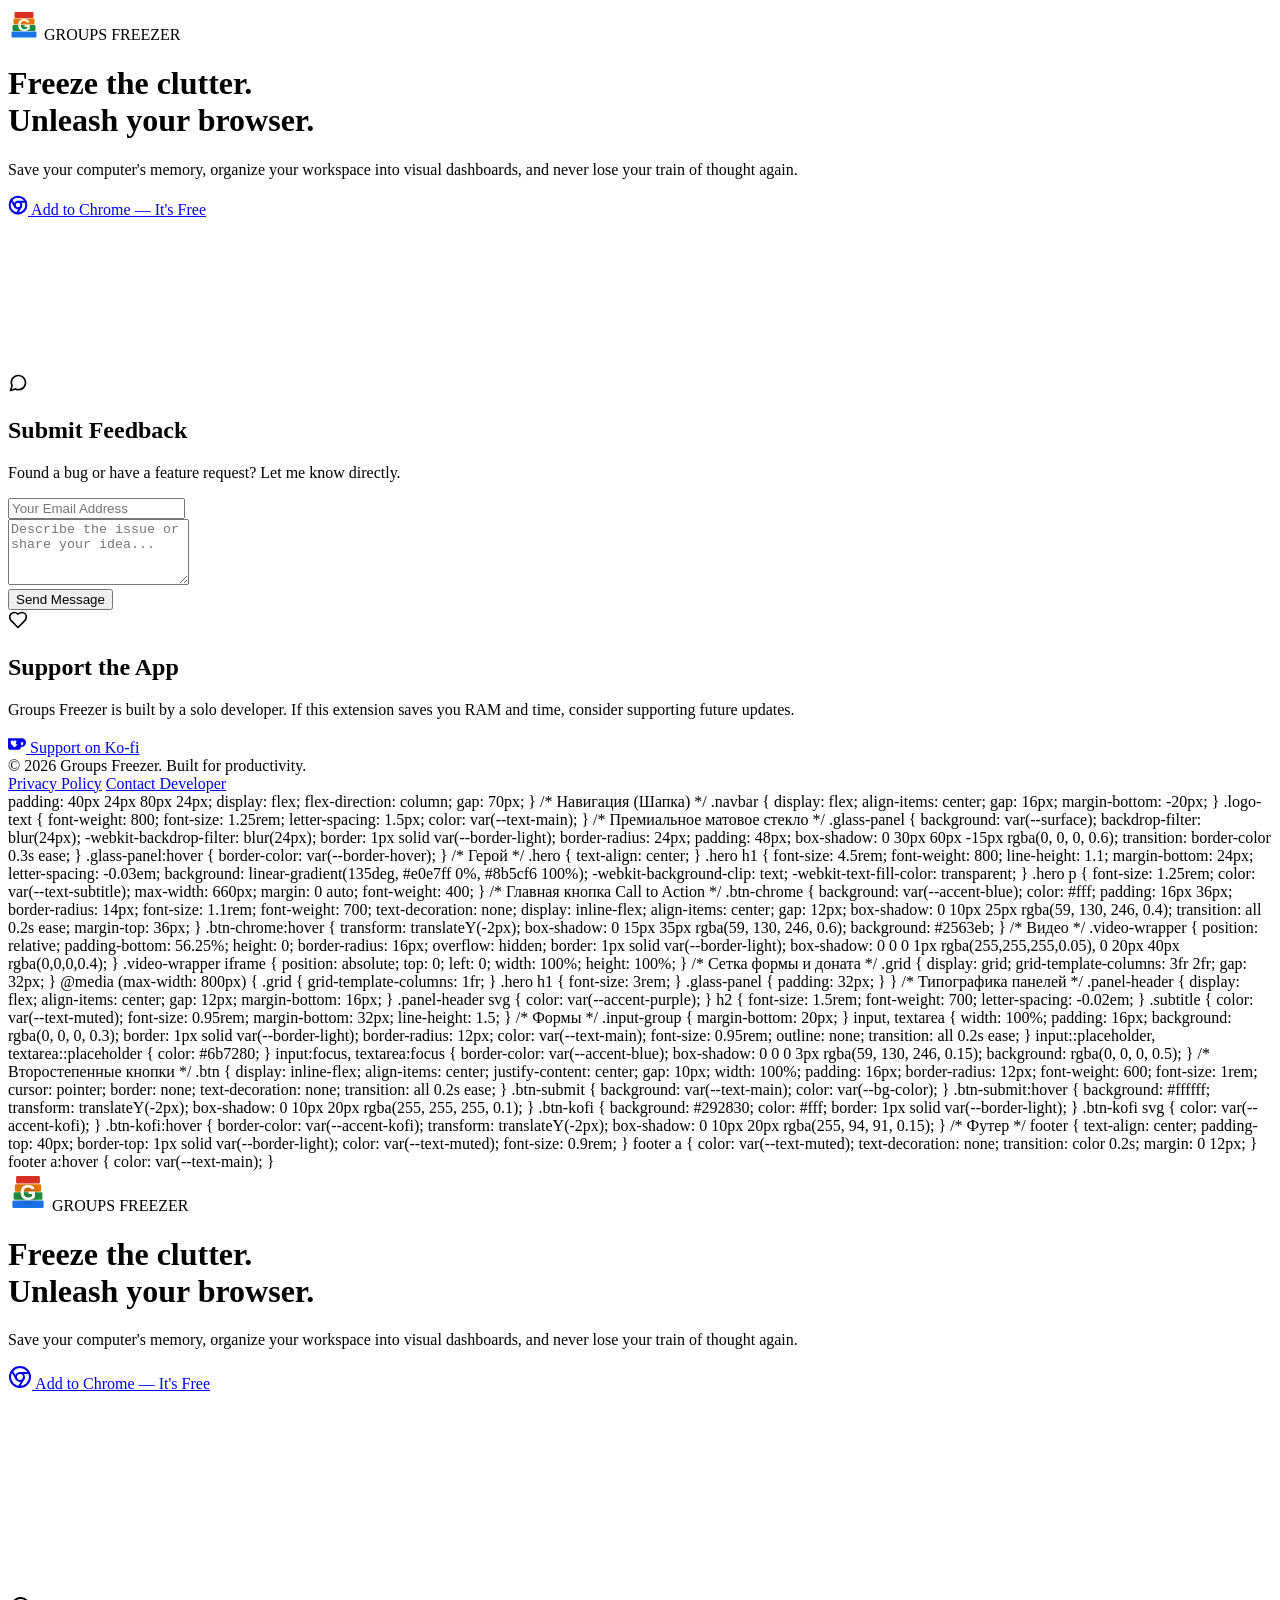
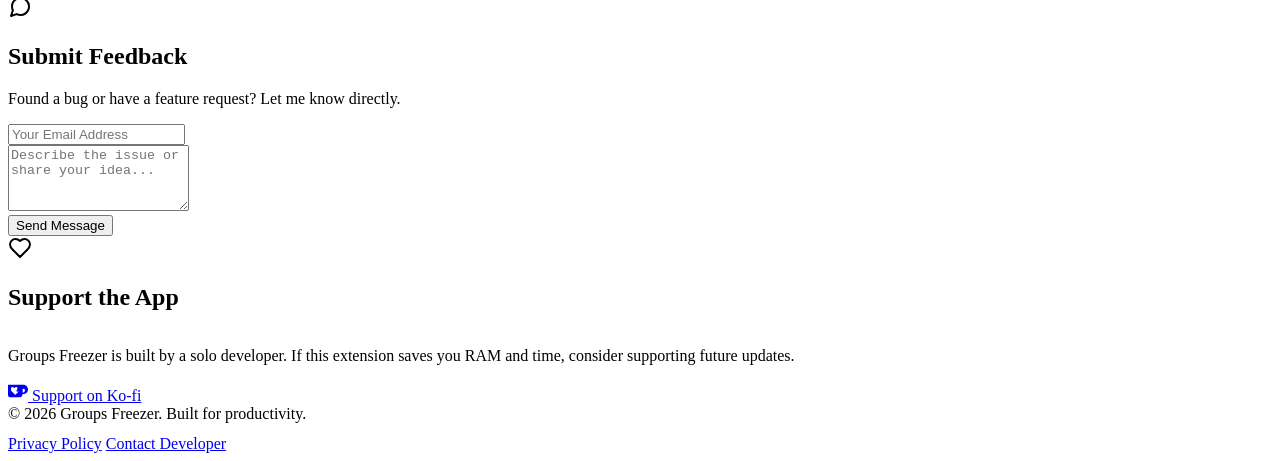
==== index.html @ 73bff601 "Update index.html" ====
<!DOCTYPE html>
<html lang="en">
<head>
    <meta charset="UTF-8">
    <meta name="viewport" content="width=device-width, initial-scale=1.0">
    <title>Groups Freezer | Smart Tab Management</title>
    <link href="https://fonts.googleapis.com/css2?family=Plus+Jakarta+Sans:wght@400;500;600;700;800&display=swap" rel="stylesheet">
    <link rel="stylesheet" href="style.css">
</head>
<body>

    <div class="container">
        
        <nav class="navbar">
            <svg xmlns="http://www.w3.org/2000/svg" viewBox="0 0 128 128" width="32" height="32">
              <rect x="26" y="16" width="76" height="24" rx="4" fill="#d93025"/>
              <rect x="22" y="42" width="84" height="24" rx="4" fill="#e37400"/>
              <rect x="18" y="68" width="92" height="24" rx="4" fill="#1e8e3e"/>
              <rect x="14" y="94" width="100" height="24" rx="4" fill="#1a73e8"/>
              <text x="64" y="70" font-family="-apple-system, BlinkMacSystemFont, 'Segoe UI', Roboto, Helvetica, Arial, sans-serif" font-size="68" font-weight="bold" fill="white" text-anchor="middle" dominant-baseline="central">G</text>
            </svg>
            <span class="logo-text">GROUPS FREEZER</span>
        </nav>

        <header class="hero">
            <h1>Freeze the clutter.<br>Unleash your browser.</h1>
            <p>Save your computer's memory, organize your workspace into visual dashboards, and never lose your train of thought again.</p>
            
            <a href="https://chrome.google.com/webstore/detail/YOUR_EXTENSION_ID" target="_blank" class="btn-primary">
                <svg width="20" height="20" viewBox="0 0 24 24" fill="none" stroke="currentColor" stroke-width="2.5" stroke-linecap="round" stroke-linejoin="round">
                    <circle cx="12" cy="12" r="10"></circle>
                    <circle cx="12" cy="12" r="4"></circle>
                    <line x1="21.17" y1="8" x2="12" y2="8"></line>
                    <line x1="3.95" y1="6.06" x2="8.54" y2="14"></line>
                    <line x1="10.88" y1="21.94" x2="15.46" y2="14"></line>
                </svg>
                Add to Chrome — It's Free
            </a>
        </header>

        <section class="video-section">
            <div class="browser-mockup">
                <div class="browser-header">
                    <span class="dot close"></span>
                    <span class="dot minimize"></span>
                    <span class="dot expand"></span>
                </div>
                <div class="video-wrapper">
                    <iframe 
                        src="https://www.youtube.com/embed/tEs4Uw_go3U?rel=0" 
                        title="Groups Freezer - Smart Tab Management" 
                        frameborder="0" 
                        allow="accelerometer; autoplay; clipboard-write; encrypted-media; gyroscope; picture-in-picture; web-share" 
                        referrerpolicy="strict-origin-when-cross-origin" 
                        allowfullscreen>
                    </iframe>
                </div>
            </div>
        </section>

        <section class="grid">
            
            <div class="glass-panel">
                <div class="panel-header">
                    <svg width="20" height="20" viewBox="0 0 24 24" fill="none" stroke="currentColor" stroke-width="2" stroke-linecap="round" stroke-linejoin="round"><path d="M21 11.5a8.38 8.38 0 0 1-.9 3.8 8.5 8.5 0 0 1-7.6 4.7 8.38 8.38 0 0 1-3.8-.9L3 21l1.9-5.7a8.38 8.38 0 0 1-.9-3.8 8.5 8.5 0 0 1 4.7-7.6 8.38 8.38 0 0 1 3.8-.9h.5a8.48 8.48 0 0 1 8 8v.5z"></path></svg>
                    <h2>Submit Feedback</h2>
                </div>
                <p class="subtitle">Found a bug or have a feature request? Let me know directly.</p>
                
                <form action="https://formspree.io/f/xdawebbd" method="POST">
                    <div class="input-group">
                        <input type="email" name="email" placeholder="Your Email Address" required>
                    </div>
                    <div class="input-group">
                        <textarea name="message" rows="4" placeholder="Describe the issue or share your idea..." required></textarea>
                    </div>
                    <button type="submit" class="btn-ghost">Send Message</button>
                </form>
            </div>

            <div class="glass-panel support-panel">
                <div class="panel-header">
                    <svg width="20" height="20" viewBox="0 0 24 24" fill="none" stroke="currentColor" stroke-width="2" stroke-linecap="round" stroke-linejoin="round"><path d="M19 14c1.49-1.46 3-3.21 3-5.5A5.5 5.5 0 0 0 16.5 3c-1.76 0-3 .5-4.5 2-1.5-1.5-2.74-2-4.5-2A5.5 5.5 0 0 0 2 8.5c0 2.3 1.5 4.05 3 5.5l7 7Z"></path></svg>
                    <h2>Support the App</h2>
                </div>
                <p class="subtitle">Groups Freezer is built by a solo developer. If this extension saves you RAM and time, consider supporting future updates.</p>
                
                <a href="https://ko-fi.com/K3K21VOTE9" target="_blank" class="btn-kofi">
                    <svg width="18" height="18" viewBox="0 0 24 24" fill="currentColor"><path d="M23.881 8.948c-.773-4.085-4.859-4.593-4.859-4.593H.723c-.604 0-.679.798-.679.798s-.082 7.324-.022 11.822c.164 2.424 2.586 2.672 2.586 2.672s8.267-.023 11.966-.049c2.438-.426 2.683-2.566 2.658-3.734 4.352.24 7.422-2.831 6.649-6.916zm-11.062 3.511c-1.246 1.453-4.011 3.976-4.011 3.976s-.121.119-.31.023c-.076-.057-.108-.09-.108-.09-.443-.441-3.368-3.049-4.051-3.954-1.094-1.465-1.083-3.975.061-4.878.536-.425 1.097-.205 1.828-.052.365.076.762.391 1.005.814.16.28.495.278.657-.003.245-.426.646-.741 1.012-.815.728-.15 1.287-.373 1.823.051 1.152.91.109 3.514-.906 4.928zm7.29 -.196c-.663 1.574-2.529 1.623-2.529 1.623l-.025-4.631c.621 0 2.417-.201 2.87 1.135z"/></svg>
                    Support on Ko-fi
                </a>
            </div>

        </section>

        <footer>
            <div class="copyright">© 2026 Groups Freezer. Built for productivity.</div>
            <div class="footer-links">
                <a href="privacy.html">Privacy Policy</a>
                <a href="mailto:rollercoasterxxl@gmail.com">Contact Developer</a>
            </div>
        </footer>

    </div>
</body>
</html>            padding: 40px 24px 80px 24px;
            display: flex;
            flex-direction: column;
            gap: 70px;
        }

        /* Навигация (Шапка) */
        .navbar {
            display: flex;
            align-items: center;
            gap: 16px;
            margin-bottom: -20px;
        }
        .logo-text {
            font-weight: 800;
            font-size: 1.25rem;
            letter-spacing: 1.5px;
            color: var(--text-main);
        }

        /* Премиальное матовое стекло */
        .glass-panel {
            background: var(--surface);
            backdrop-filter: blur(24px);
            -webkit-backdrop-filter: blur(24px);
            border: 1px solid var(--border-light);
            border-radius: 24px;
            padding: 48px;
            box-shadow: 0 30px 60px -15px rgba(0, 0, 0, 0.6);
            transition: border-color 0.3s ease;
        }
        .glass-panel:hover { border-color: var(--border-hover); }

        /* Герой */
        .hero { text-align: center; }
        .hero h1 {
            font-size: 4.5rem;
            font-weight: 800;
            line-height: 1.1;
            margin-bottom: 24px;
            letter-spacing: -0.03em;
            background: linear-gradient(135deg, #e0e7ff 0%, #8b5cf6 100%);
            -webkit-background-clip: text;
            -webkit-text-fill-color: transparent;
        }
        .hero p {
            font-size: 1.25rem;
            color: var(--text-subtitle);
            max-width: 660px;
            margin: 0 auto;
            font-weight: 400;
        }

        /* Главная кнопка Call to Action */
        .btn-chrome {
            background: var(--accent-blue);
            color: #fff;
            padding: 16px 36px;
            border-radius: 14px;
            font-size: 1.1rem;
            font-weight: 700;
            text-decoration: none;
            display: inline-flex;
            align-items: center;
            gap: 12px;
            box-shadow: 0 10px 25px rgba(59, 130, 246, 0.4);
            transition: all 0.2s ease;
            margin-top: 36px;
        }
        .btn-chrome:hover {
            transform: translateY(-2px);
            box-shadow: 0 15px 35px rgba(59, 130, 246, 0.6);
            background: #2563eb;
        }

        /* Видео */
        .video-wrapper {
            position: relative;
            padding-bottom: 56.25%;
            height: 0;
            border-radius: 16px;
            overflow: hidden;
            border: 1px solid var(--border-light);
            box-shadow: 0 0 0 1px rgba(255,255,255,0.05), 0 20px 40px rgba(0,0,0,0.4);
        }
        .video-wrapper iframe {
            position: absolute; top: 0; left: 0; width: 100%; height: 100%;
        }

        /* Сетка формы и доната */
        .grid {
            display: grid;
            grid-template-columns: 3fr 2fr;
            gap: 32px;
        }
        @media (max-width: 800px) {
            .grid { grid-template-columns: 1fr; }
            .hero h1 { font-size: 3rem; }
            .glass-panel { padding: 32px; }
        }

        /* Типографика панелей */
        .panel-header {
            display: flex; align-items: center; gap: 12px; margin-bottom: 16px;
        }
        .panel-header svg { color: var(--accent-purple); }
        h2 { font-size: 1.5rem; font-weight: 700; letter-spacing: -0.02em; }
        .subtitle { color: var(--text-muted); font-size: 0.95rem; margin-bottom: 32px; line-height: 1.5; }

        /* Формы */
        .input-group { margin-bottom: 20px; }
        input, textarea {
            width: 100%;
            padding: 16px;
            background: rgba(0, 0, 0, 0.3);
            border: 1px solid var(--border-light);
            border-radius: 12px;
            color: var(--text-main);
            font-size: 0.95rem;
            outline: none;
            transition: all 0.2s ease;
        }
        input::placeholder, textarea::placeholder { color: #6b7280; }
        input:focus, textarea:focus {
            border-color: var(--accent-blue);
            box-shadow: 0 0 0 3px rgba(59, 130, 246, 0.15);
            background: rgba(0, 0, 0, 0.5);
        }

        /* Второстепенные кнопки */
        .btn {
            display: inline-flex; align-items: center; justify-content: center; gap: 10px;
            width: 100%; padding: 16px;
            border-radius: 12px; font-weight: 600; font-size: 1rem;
            cursor: pointer; border: none; text-decoration: none;
            transition: all 0.2s ease;
        }
        .btn-submit {
            background: var(--text-main);
            color: var(--bg-color);
        }
        .btn-submit:hover {
            background: #ffffff;
            transform: translateY(-2px);
            box-shadow: 0 10px 20px rgba(255, 255, 255, 0.1);
        }
        
        .btn-kofi {
            background: #292830;
            color: #fff;
            border: 1px solid var(--border-light);
        }
        .btn-kofi svg { color: var(--accent-kofi); }
        .btn-kofi:hover {
            border-color: var(--accent-kofi);
            transform: translateY(-2px);
            box-shadow: 0 10px 20px rgba(255, 94, 91, 0.15);
        }

        /* Футер */
        footer {
            text-align: center; padding-top: 40px; border-top: 1px solid var(--border-light);
            color: var(--text-muted); font-size: 0.9rem;
        }
        footer a {
            color: var(--text-muted); text-decoration: none; transition: color 0.2s; margin: 0 12px;
        }
        footer a:hover { color: var(--text-main); }
    </style>
</head>
<body>

    <div class="container">
        
        <nav class="navbar">
            <svg xmlns="http://www.w3.org/2000/svg" viewBox="0 0 128 128" width="40" height="40">
              <rect x="26" y="16" width="76" height="24" rx="4" fill="#d93025"/>
              <rect x="22" y="42" width="84" height="24" rx="4" fill="#e37400"/>
              <rect x="18" y="68" width="92" height="24" rx="4" fill="#1e8e3e"/>
              <rect x="14" y="94" width="100" height="24" rx="4" fill="#1a73e8"/>
              <text x="64" y="70" font-family="-apple-system, BlinkMacSystemFont, 'Segoe UI', Roboto, Helvetica, Arial, sans-serif" font-size="68" font-weight="bold" fill="white" text-anchor="middle" dominant-baseline="central" style="text-shadow: 0px 2px 5px rgba(0,0,0,0.3);">G</text>
            </svg>
            <span class="logo-text">GROUPS FREEZER</span>
        </nav>

        <header class="hero">
            <h1>Freeze the clutter.<br>Unleash your browser.</h1>
            <p>Save your computer's memory, organize your workspace into visual dashboards, and never lose your train of thought again.</p>
            
            <a href="https://chrome.google.com/webstore/detail/YOUR_EXTENSION_ID" target="_blank" class="btn-chrome">
                <svg width="24" height="24" viewBox="0 0 24 24" fill="none" stroke="currentColor" stroke-width="2" stroke-linecap="round" stroke-linejoin="round">
                    <circle cx="12" cy="12" r="10"></circle>
                    <circle cx="12" cy="12" r="4"></circle>
                    <line x1="21.17" y1="8" x2="12" y2="8"></line>
                    <line x1="3.95" y1="6.06" x2="8.54" y2="14"></line>
                    <line x1="10.88" y1="21.94" x2="15.46" y2="14"></line>
                </svg>
                Add to Chrome — It's Free
            </a>
        </header>

        <section class="glass-panel" style="padding: 24px;">
            <div class="video-wrapper">
                <iframe 
                    src="https://www.youtube.com/embed/tEs4Uw_go3U?si=T3ggT4z0IDgwweAB" 
                    title="Groups Freezer - Smart Tab Management" 
                    frameborder="0" 
                    allow="accelerometer; autoplay; clipboard-write; encrypted-media; gyroscope; picture-in-picture; web-share" 
                    referrerpolicy="strict-origin-when-cross-origin" 
                    allowfullscreen>
                </iframe>
            </div>
        </section>

        <section class="grid">
            
            <div class="glass-panel">
                <div class="panel-header">
                    <svg width="24" height="24" viewBox="0 0 24 24" fill="none" stroke="currentColor" stroke-width="2" stroke-linecap="round" stroke-linejoin="round"><path d="M21 11.5a8.38 8.38 0 0 1-.9 3.8 8.5 8.5 0 0 1-7.6 4.7 8.38 8.38 0 0 1-3.8-.9L3 21l1.9-5.7a8.38 8.38 0 0 1-.9-3.8 8.5 8.5 0 0 1 4.7-7.6 8.38 8.38 0 0 1 3.8-.9h.5a8.48 8.48 0 0 1 8 8v.5z"></path></svg>
                    <h2>Submit Feedback</h2>
                </div>
                <p class="subtitle">Found a bug or have a feature request? Let me know directly.</p>
                
                <form action="https://formspree.io/f/xdawebbd" method="POST">
                    <div class="input-group">
                        <input type="email" name="email" placeholder="Your Email Address" required>
                    </div>
                    <div class="input-group">
                        <textarea name="message" rows="4" placeholder="Describe the issue or share your idea..." required></textarea>
                    </div>
                    <button type="submit" class="btn btn-submit">Send Message</button>
                </form>
            </div>

            <div class="glass-panel" style="display: flex; flex-direction: column;">
                <div class="panel-header">
                    <svg width="24" height="24" viewBox="0 0 24 24" fill="none" stroke="currentColor" stroke-width="2" stroke-linecap="round" stroke-linejoin="round"><path d="M19 14c1.49-1.46 3-3.21 3-5.5A5.5 5.5 0 0 0 16.5 3c-1.76 0-3 .5-4.5 2-1.5-1.5-2.74-2-4.5-2A5.5 5.5 0 0 0 2 8.5c0 2.3 1.5 4.05 3 5.5l7 7Z"></path></svg>
                    <h2>Support the App</h2>
                </div>
                <p class="subtitle" style="flex-grow: 1;">Groups Freezer is built by a solo developer. If this extension saves you RAM and time, consider supporting future updates.</p>
                
                <a href="https://ko-fi.com/K3K21VOTE9" target="_blank" class="btn btn-kofi">
                    <svg width="20" height="20" viewBox="0 0 24 24" fill="currentColor"><path d="M23.881 8.948c-.773-4.085-4.859-4.593-4.859-4.593H.723c-.604 0-.679.798-.679.798s-.082 7.324-.022 11.822c.164 2.424 2.586 2.672 2.586 2.672s8.267-.023 11.966-.049c2.438-.426 2.683-2.566 2.658-3.734 4.352.24 7.422-2.831 6.649-6.916zm-11.062 3.511c-1.246 1.453-4.011 3.976-4.011 3.976s-.121.119-.31.023c-.076-.057-.108-.09-.108-.09-.443-.441-3.368-3.049-4.051-3.954-1.094-1.465-1.083-3.975.061-4.878.536-.425 1.097-.205 1.828-.052.365.076.762.391 1.005.814.16.28.495.278.657-.003.245-.426.646-.741 1.012-.815.728-.15 1.287-.373 1.823.051 1.152.91.109 3.514-.906 4.928zm7.29 -.196c-.663 1.574-2.529 1.623-2.529 1.623l-.025-4.631c.621 0 2.417-.201 2.87 1.135z"/></svg>
                    Support on Ko-fi
                </a>
            </div>

        </section>

        <footer>
            <div style="margin-bottom: 12px;">© 2026 Groups Freezer. Built for productivity.</div>
            <div>
                <a href="privacy.html">Privacy Policy</a>
                <a href="mailto:rollercoasterxxl@gmail.com">Contact Developer</a>
            </div>
        </footer>

    </div>
</body>
</html>
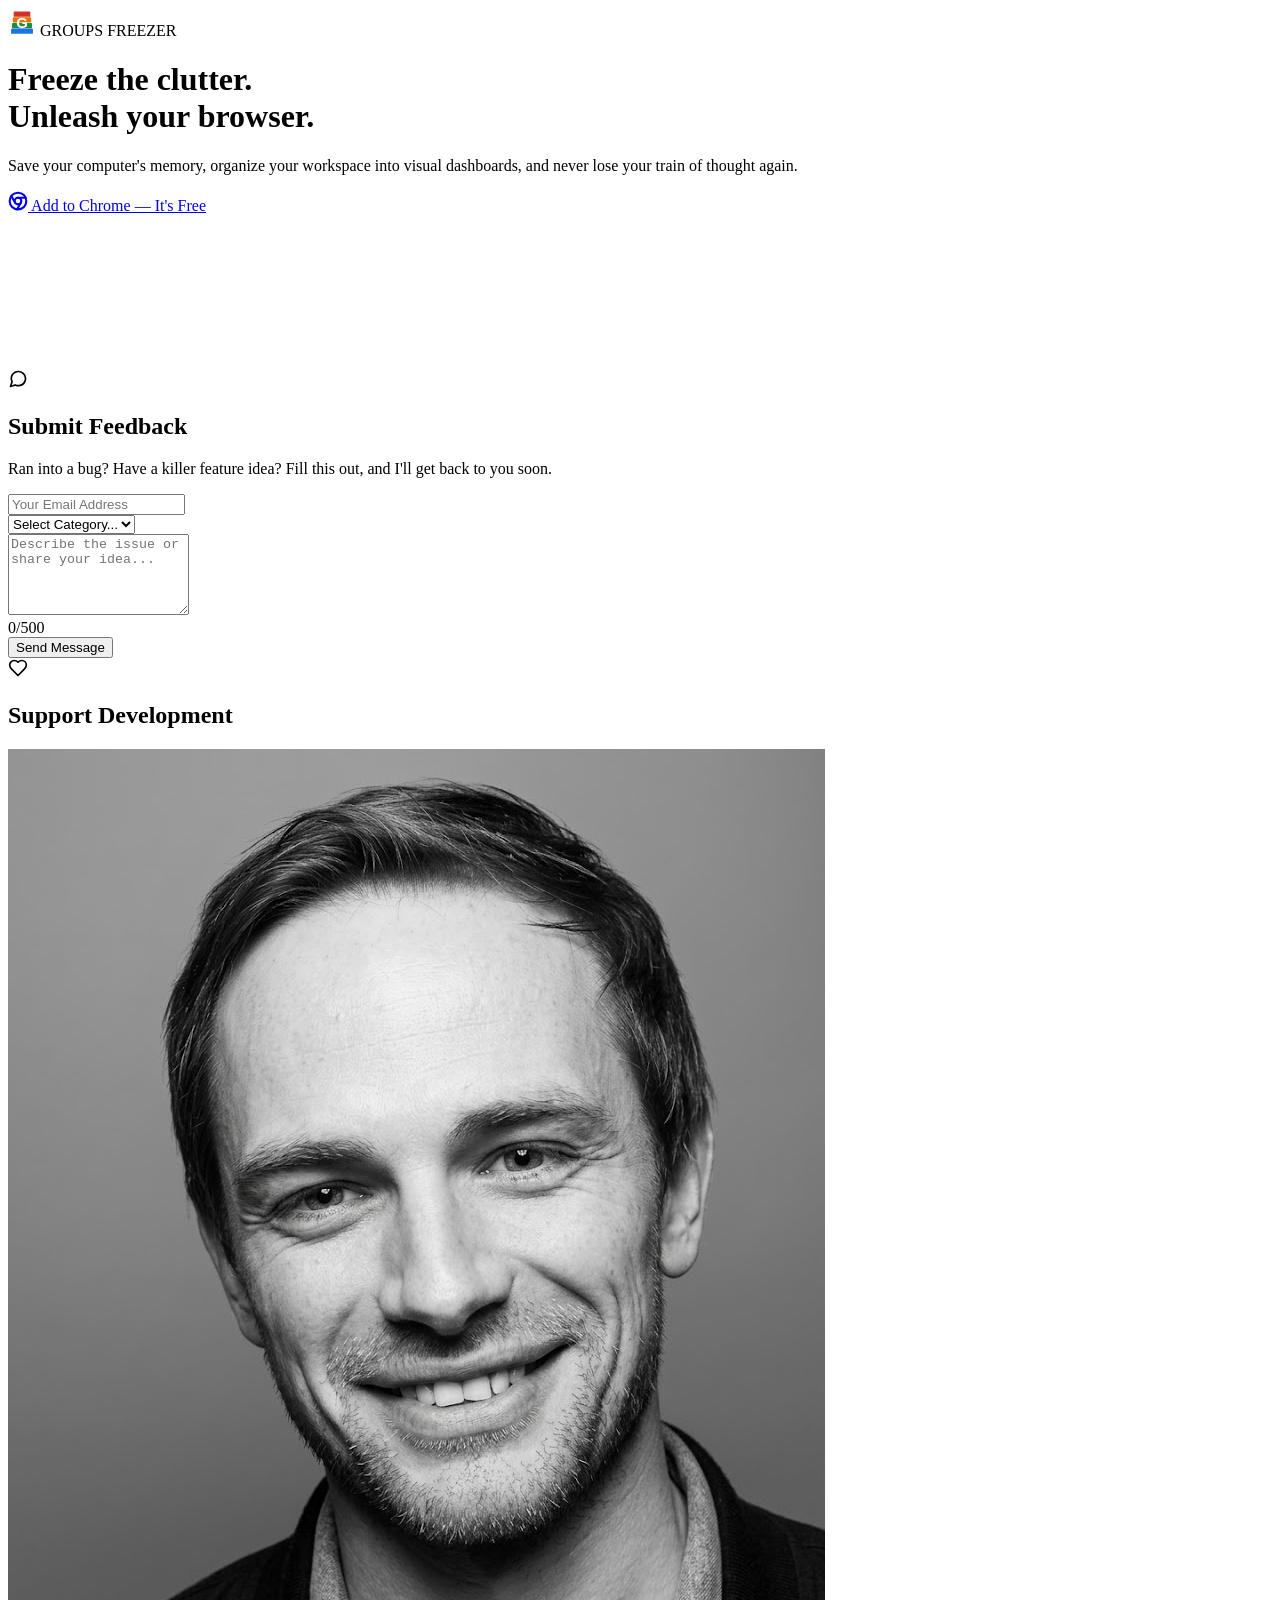
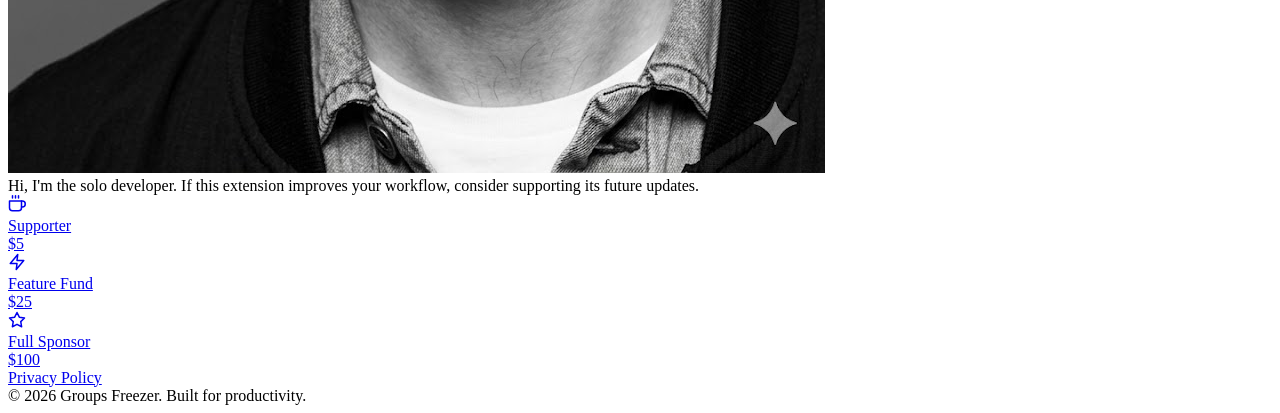
==== commit 5f92ed18: "Update index.html" ====
--- a/index.html
+++ b/index.html
@@ -12,7 +12,7 @@
     <div class="container">
         
         <nav class="navbar">
-            <svg xmlns="http://www.w3.org/2000/svg" viewBox="0 0 128 128" width="32" height="32">
+            <svg xmlns="http://www.w3.org/2000/svg" viewBox="0 0 128 128" width="28" height="28">
               <rect x="26" y="16" width="76" height="24" rx="4" fill="#d93025"/>
               <rect x="22" y="42" width="84" height="24" rx="4" fill="#e37400"/>
               <rect x="18" y="68" width="92" height="24" rx="4" fill="#1e8e3e"/>
@@ -65,301 +65,93 @@
                     <svg width="20" height="20" viewBox="0 0 24 24" fill="none" stroke="currentColor" stroke-width="2" stroke-linecap="round" stroke-linejoin="round"><path d="M21 11.5a8.38 8.38 0 0 1-.9 3.8 8.5 8.5 0 0 1-7.6 4.7 8.38 8.38 0 0 1-3.8-.9L3 21l1.9-5.7a8.38 8.38 0 0 1-.9-3.8 8.5 8.5 0 0 1 4.7-7.6 8.38 8.38 0 0 1 3.8-.9h.5a8.48 8.48 0 0 1 8 8v.5z"></path></svg>
                     <h2>Submit Feedback</h2>
                 </div>
-                <p class="subtitle">Found a bug or have a feature request? Let me know directly.</p>
+                <p class="subtitle">Ran into a bug? Have a killer feature idea? Fill this out, and I'll get back to you soon.</p>
                 
                 <form action="https://formspree.io/f/xdawebbd" method="POST">
                     <div class="input-group">
                         <input type="email" name="email" placeholder="Your Email Address" required>
                     </div>
                     <div class="input-group">
-                        <textarea name="message" rows="4" placeholder="Describe the issue or share your idea..." required></textarea>
+                        <select name="category" required>
+                            <option value="" disabled selected>Select Category...</option>
+                            <option value="bug">Report a Bug</option>
+                            <option value="feature">Feature Request</option>
+                            <option value="other">General Inquiry</option>
+                        </select>
                     </div>
-                    <button type="submit" class="btn-ghost">Send Message</button>
+                    <div class="input-group">
+                        <textarea id="feedback-msg" name="message" rows="5" maxlength="500" placeholder="Describe the issue or share your idea..." required></textarea>
+                        <div class="char-counter" id="char-count">0/500</div>
+                    </div>
+                    <button type="submit" class="btn-secondary">Send Message</button>
                 </form>
             </div>
 
             <div class="glass-panel support-panel">
                 <div class="panel-header">
                     <svg width="20" height="20" viewBox="0 0 24 24" fill="none" stroke="currentColor" stroke-width="2" stroke-linecap="round" stroke-linejoin="round"><path d="M19 14c1.49-1.46 3-3.21 3-5.5A5.5 5.5 0 0 0 16.5 3c-1.76 0-3 .5-4.5 2-1.5-1.5-2.74-2-4.5-2A5.5 5.5 0 0 0 2 8.5c0 2.3 1.5 4.05 3 5.5l7 7Z"></path></svg>
-                    <h2>Support the App</h2>
+                    <h2>Support Development</h2>
                 </div>
-                <p class="subtitle">Groups Freezer is built by a solo developer. If this extension saves you RAM and time, consider supporting future updates.</p>
                 
-                <a href="https://ko-fi.com/K3K21VOTE9" target="_blank" class="btn-kofi">
-                    <svg width="18" height="18" viewBox="0 0 24 24" fill="currentColor"><path d="M23.881 8.948c-.773-4.085-4.859-4.593-4.859-4.593H.723c-.604 0-.679.798-.679.798s-.082 7.324-.022 11.822c.164 2.424 2.586 2.672 2.586 2.672s8.267-.023 11.966-.049c2.438-.426 2.683-2.566 2.658-3.734 4.352.24 7.422-2.831 6.649-6.916zm-11.062 3.511c-1.246 1.453-4.011 3.976-4.011 3.976s-.121.119-.31.023c-.076-.057-.108-.09-.108-.09-.443-.441-3.368-3.049-4.051-3.954-1.094-1.465-1.083-3.975.061-4.878.536-.425 1.097-.205 1.828-.052.365.076.762.391 1.005.814.16.28.495.278.657-.003.245-.426.646-.741 1.012-.815.728-.15 1.287-.373 1.823.051 1.152.91.109 3.514-.906 4.928zm7.29 -.196c-.663 1.574-2.529 1.623-2.529 1.623l-.025-4.631c.621 0 2.417-.201 2.87 1.135z"/></svg>
-                    Support on Ko-fi
-                </a>
+                <div class="dev-profile">
+                    <img src="n_bv.jpg" alt="Solo Developer" class="dev-avatar">
+                    <div class="dev-info">
+                        <span class="dev-greeting">Hi, I'm the solo developer.</span>
+                        <span class="dev-context">If this extension improves your workflow, consider supporting its future updates.</span>
+                    </div>
+                </div>
+                
+                <div class="support-tiers">
+                    <a href="https://ko-fi.com/K3K21VOTE9" target="_blank" class="tier-card">
+                        <div class="tier-left">
+                            <div class="tier-icon-wrap">
+                                <svg width="18" height="18" viewBox="0 0 24 24" fill="none" stroke="currentColor" stroke-width="2" stroke-linecap="round" stroke-linejoin="round"><path d="M18 8h1a4 4 0 0 1 0 8h-1"></path><path d="M2 8h16v9a4 4 0 0 1-4 4H6a4 4 0 0 1-4-4V8z"></path><line x1="6" y1="1" x2="6" y2="4"></line><line x1="10" y1="1" x2="10" y2="4"></line><line x1="14" y1="1" x2="14" y2="4"></line></svg>
+                            </div>
+                            <span class="tier-name">Supporter</span>
+                        </div>
+                        <span class="tier-price">$5</span>
+                    </a>
+                    
+                    <a href="https://ko-fi.com/K3K21VOTE9" target="_blank" class="tier-card">
+                        <div class="tier-left">
+                            <div class="tier-icon-wrap">
+                                <svg width="18" height="18" viewBox="0 0 24 24" fill="none" stroke="currentColor" stroke-width="2" stroke-linecap="round" stroke-linejoin="round"><polygon points="13 2 3 14 12 14 11 22 21 10 12 10 13 2"></polygon></svg>
+                            </div>
+                            <span class="tier-name">Feature Fund</span>
+                        </div>
+                        <span class="tier-price">$25</span>
+                    </a>
+                    
+                    <a href="https://ko-fi.com/K3K21VOTE9" target="_blank" class="tier-card tier-card-highlight">
+                        <div class="tier-left">
+                            <div class="tier-icon-wrap">
+                                <svg width="18" height="18" viewBox="0 0 24 24" fill="none" stroke="currentColor" stroke-width="2" stroke-linecap="round" stroke-linejoin="round"><path d="M12 2l3.09 6.26L22 9.27l-5 4.87 1.18 6.88L12 17.77l-6.18 3.25L7 14.14 2 9.27l6.91-1.01L12 2z"></path></svg>
+                            </div>
+                            <span class="tier-name">Full Sponsor</span>
+                        </div>
+                        <span class="tier-price">$100</span>
+                    </a>
+                </div>
             </div>
 
         </section>
 
         <footer>
-            <div class="copyright">© 2026 Groups Freezer. Built for productivity.</div>
             <div class="footer-links">
                 <a href="privacy.html">Privacy Policy</a>
-                <a href="mailto:rollercoasterxxl@gmail.com">Contact Developer</a>
             </div>
+            <div class="copyright">© 2026 Groups Freezer. Built for productivity.</div>
         </footer>
 
     </div>
-</body>
-</html>            padding: 40px 24px 80px 24px;
-            display: flex;
-            flex-direction: column;
-            gap: 70px;
-        }
 
-        /* Навигация (Шапка) */
-        .navbar {
-            display: flex;
-            align-items: center;
-            gap: 16px;
-            margin-bottom: -20px;
-        }
-        .logo-text {
-            font-weight: 800;
-            font-size: 1.25rem;
-            letter-spacing: 1.5px;
-            color: var(--text-main);
-        }
-
-        /* Премиальное матовое стекло */
-        .glass-panel {
-            background: var(--surface);
-            backdrop-filter: blur(24px);
-            -webkit-backdrop-filter: blur(24px);
-            border: 1px solid var(--border-light);
-            border-radius: 24px;
-            padding: 48px;
-            box-shadow: 0 30px 60px -15px rgba(0, 0, 0, 0.6);
-            transition: border-color 0.3s ease;
-        }
-        .glass-panel:hover { border-color: var(--border-hover); }
-
-        /* Герой */
-        .hero { text-align: center; }
-        .hero h1 {
-            font-size: 4.5rem;
-            font-weight: 800;
-            line-height: 1.1;
-            margin-bottom: 24px;
-            letter-spacing: -0.03em;
-            background: linear-gradient(135deg, #e0e7ff 0%, #8b5cf6 100%);
-            -webkit-background-clip: text;
-            -webkit-text-fill-color: transparent;
-        }
-        .hero p {
-            font-size: 1.25rem;
-            color: var(--text-subtitle);
-            max-width: 660px;
-            margin: 0 auto;
-            font-weight: 400;
-        }
-
-        /* Главная кнопка Call to Action */
-        .btn-chrome {
-            background: var(--accent-blue);
-            color: #fff;
-            padding: 16px 36px;
-            border-radius: 14px;
-            font-size: 1.1rem;
-            font-weight: 700;
-            text-decoration: none;
-            display: inline-flex;
-            align-items: center;
-            gap: 12px;
-            box-shadow: 0 10px 25px rgba(59, 130, 246, 0.4);
-            transition: all 0.2s ease;
-            margin-top: 36px;
-        }
-        .btn-chrome:hover {
-            transform: translateY(-2px);
-            box-shadow: 0 15px 35px rgba(59, 130, 246, 0.6);
-            background: #2563eb;
-        }
-
-        /* Видео */
-        .video-wrapper {
-            position: relative;
-            padding-bottom: 56.25%;
-            height: 0;
-            border-radius: 16px;
-            overflow: hidden;
-            border: 1px solid var(--border-light);
-            box-shadow: 0 0 0 1px rgba(255,255,255,0.05), 0 20px 40px rgba(0,0,0,0.4);
-        }
-        .video-wrapper iframe {
-            position: absolute; top: 0; left: 0; width: 100%; height: 100%;
-        }
-
-        /* Сетка формы и доната */
-        .grid {
-            display: grid;
-            grid-template-columns: 3fr 2fr;
-            gap: 32px;
-        }
-        @media (max-width: 800px) {
-            .grid { grid-template-columns: 1fr; }
-            .hero h1 { font-size: 3rem; }
-            .glass-panel { padding: 32px; }
-        }
-
-        /* Типографика панелей */
-        .panel-header {
-            display: flex; align-items: center; gap: 12px; margin-bottom: 16px;
-        }
-        .panel-header svg { color: var(--accent-purple); }
-        h2 { font-size: 1.5rem; font-weight: 700; letter-spacing: -0.02em; }
-        .subtitle { color: var(--text-muted); font-size: 0.95rem; margin-bottom: 32px; line-height: 1.5; }
-
-        /* Формы */
-        .input-group { margin-bottom: 20px; }
-        input, textarea {
-            width: 100%;
-            padding: 16px;
-            background: rgba(0, 0, 0, 0.3);
-            border: 1px solid var(--border-light);
-            border-radius: 12px;
-            color: var(--text-main);
-            font-size: 0.95rem;
-            outline: none;
-            transition: all 0.2s ease;
-        }
-        input::placeholder, textarea::placeholder { color: #6b7280; }
-        input:focus, textarea:focus {
-            border-color: var(--accent-blue);
-            box-shadow: 0 0 0 3px rgba(59, 130, 246, 0.15);
-            background: rgba(0, 0, 0, 0.5);
-        }
-
-        /* Второстепенные кнопки */
-        .btn {
-            display: inline-flex; align-items: center; justify-content: center; gap: 10px;
-            width: 100%; padding: 16px;
-            border-radius: 12px; font-weight: 600; font-size: 1rem;
-            cursor: pointer; border: none; text-decoration: none;
-            transition: all 0.2s ease;
-        }
-        .btn-submit {
-            background: var(--text-main);
-            color: var(--bg-color);
-        }
-        .btn-submit:hover {
-            background: #ffffff;
-            transform: translateY(-2px);
-            box-shadow: 0 10px 20px rgba(255, 255, 255, 0.1);
-        }
+    <script>
+        const textarea = document.getElementById('feedback-msg');
+        const counter = document.getElementById('char-count');
         
-        .btn-kofi {
-            background: #292830;
-            color: #fff;
-            border: 1px solid var(--border-light);
-        }
-        .btn-kofi svg { color: var(--accent-kofi); }
-        .btn-kofi:hover {
-            border-color: var(--accent-kofi);
-            transform: translateY(-2px);
-            box-shadow: 0 10px 20px rgba(255, 94, 91, 0.15);
-        }
-
-        /* Футер */
-        footer {
-            text-align: center; padding-top: 40px; border-top: 1px solid var(--border-light);
-            color: var(--text-muted); font-size: 0.9rem;
-        }
-        footer a {
-            color: var(--text-muted); text-decoration: none; transition: color 0.2s; margin: 0 12px;
-        }
-        footer a:hover { color: var(--text-main); }
-    </style>
-</head>
-<body>
-
-    <div class="container">
-        
-        <nav class="navbar">
-            <svg xmlns="http://www.w3.org/2000/svg" viewBox="0 0 128 128" width="40" height="40">
-              <rect x="26" y="16" width="76" height="24" rx="4" fill="#d93025"/>
-              <rect x="22" y="42" width="84" height="24" rx="4" fill="#e37400"/>
-              <rect x="18" y="68" width="92" height="24" rx="4" fill="#1e8e3e"/>
-              <rect x="14" y="94" width="100" height="24" rx="4" fill="#1a73e8"/>
-              <text x="64" y="70" font-family="-apple-system, BlinkMacSystemFont, 'Segoe UI', Roboto, Helvetica, Arial, sans-serif" font-size="68" font-weight="bold" fill="white" text-anchor="middle" dominant-baseline="central" style="text-shadow: 0px 2px 5px rgba(0,0,0,0.3);">G</text>
-            </svg>
-            <span class="logo-text">GROUPS FREEZER</span>
-        </nav>
-
-        <header class="hero">
-            <h1>Freeze the clutter.<br>Unleash your browser.</h1>
-            <p>Save your computer's memory, organize your workspace into visual dashboards, and never lose your train of thought again.</p>
-            
-            <a href="https://chrome.google.com/webstore/detail/YOUR_EXTENSION_ID" target="_blank" class="btn-chrome">
-                <svg width="24" height="24" viewBox="0 0 24 24" fill="none" stroke="currentColor" stroke-width="2" stroke-linecap="round" stroke-linejoin="round">
-                    <circle cx="12" cy="12" r="10"></circle>
-                    <circle cx="12" cy="12" r="4"></circle>
-                    <line x1="21.17" y1="8" x2="12" y2="8"></line>
-                    <line x1="3.95" y1="6.06" x2="8.54" y2="14"></line>
-                    <line x1="10.88" y1="21.94" x2="15.46" y2="14"></line>
-                </svg>
-                Add to Chrome — It's Free
-            </a>
-        </header>
-
-        <section class="glass-panel" style="padding: 24px;">
-            <div class="video-wrapper">
-                <iframe 
-                    src="https://www.youtube.com/embed/tEs4Uw_go3U?si=T3ggT4z0IDgwweAB" 
-                    title="Groups Freezer - Smart Tab Management" 
-                    frameborder="0" 
-                    allow="accelerometer; autoplay; clipboard-write; encrypted-media; gyroscope; picture-in-picture; web-share" 
-                    referrerpolicy="strict-origin-when-cross-origin" 
-                    allowfullscreen>
-                </iframe>
-            </div>
-        </section>
-
-        <section class="grid">
-            
-            <div class="glass-panel">
-                <div class="panel-header">
-                    <svg width="24" height="24" viewBox="0 0 24 24" fill="none" stroke="currentColor" stroke-width="2" stroke-linecap="round" stroke-linejoin="round"><path d="M21 11.5a8.38 8.38 0 0 1-.9 3.8 8.5 8.5 0 0 1-7.6 4.7 8.38 8.38 0 0 1-3.8-.9L3 21l1.9-5.7a8.38 8.38 0 0 1-.9-3.8 8.5 8.5 0 0 1 4.7-7.6 8.38 8.38 0 0 1 3.8-.9h.5a8.48 8.48 0 0 1 8 8v.5z"></path></svg>
-                    <h2>Submit Feedback</h2>
-                </div>
-                <p class="subtitle">Found a bug or have a feature request? Let me know directly.</p>
-                
-                <form action="https://formspree.io/f/xdawebbd" method="POST">
-                    <div class="input-group">
-                        <input type="email" name="email" placeholder="Your Email Address" required>
-                    </div>
-                    <div class="input-group">
-                        <textarea name="message" rows="4" placeholder="Describe the issue or share your idea..." required></textarea>
-                    </div>
-                    <button type="submit" class="btn btn-submit">Send Message</button>
-                </form>
-            </div>
-
-            <div class="glass-panel" style="display: flex; flex-direction: column;">
-                <div class="panel-header">
-                    <svg width="24" height="24" viewBox="0 0 24 24" fill="none" stroke="currentColor" stroke-width="2" stroke-linecap="round" stroke-linejoin="round"><path d="M19 14c1.49-1.46 3-3.21 3-5.5A5.5 5.5 0 0 0 16.5 3c-1.76 0-3 .5-4.5 2-1.5-1.5-2.74-2-4.5-2A5.5 5.5 0 0 0 2 8.5c0 2.3 1.5 4.05 3 5.5l7 7Z"></path></svg>
-                    <h2>Support the App</h2>
-                </div>
-                <p class="subtitle" style="flex-grow: 1;">Groups Freezer is built by a solo developer. If this extension saves you RAM and time, consider supporting future updates.</p>
-                
-                <a href="https://ko-fi.com/K3K21VOTE9" target="_blank" class="btn btn-kofi">
-                    <svg width="20" height="20" viewBox="0 0 24 24" fill="currentColor"><path d="M23.881 8.948c-.773-4.085-4.859-4.593-4.859-4.593H.723c-.604 0-.679.798-.679.798s-.082 7.324-.022 11.822c.164 2.424 2.586 2.672 2.586 2.672s8.267-.023 11.966-.049c2.438-.426 2.683-2.566 2.658-3.734 4.352.24 7.422-2.831 6.649-6.916zm-11.062 3.511c-1.246 1.453-4.011 3.976-4.011 3.976s-.121.119-.31.023c-.076-.057-.108-.09-.108-.09-.443-.441-3.368-3.049-4.051-3.954-1.094-1.465-1.083-3.975.061-4.878.536-.425 1.097-.205 1.828-.052.365.076.762.391 1.005.814.16.28.495.278.657-.003.245-.426.646-.741 1.012-.815.728-.15 1.287-.373 1.823.051 1.152.91.109 3.514-.906 4.928zm7.29 -.196c-.663 1.574-2.529 1.623-2.529 1.623l-.025-4.631c.621 0 2.417-.201 2.87 1.135z"/></svg>
-                    Support on Ko-fi
-                </a>
-            </div>
-
-        </section>
-
-        <footer>
-            <div style="margin-bottom: 12px;">© 2026 Groups Freezer. Built for productivity.</div>
-            <div>
-                <a href="privacy.html">Privacy Policy</a>
-                <a href="mailto:rollercoasterxxl@gmail.com">Contact Developer</a>
-            </div>
-        </footer>
-
-    </div>
+        textarea.addEventListener('input', function() {
+            counter.textContent = `${this.value.length}/500`;
+        });
+    </script>
 </body>
 </html>
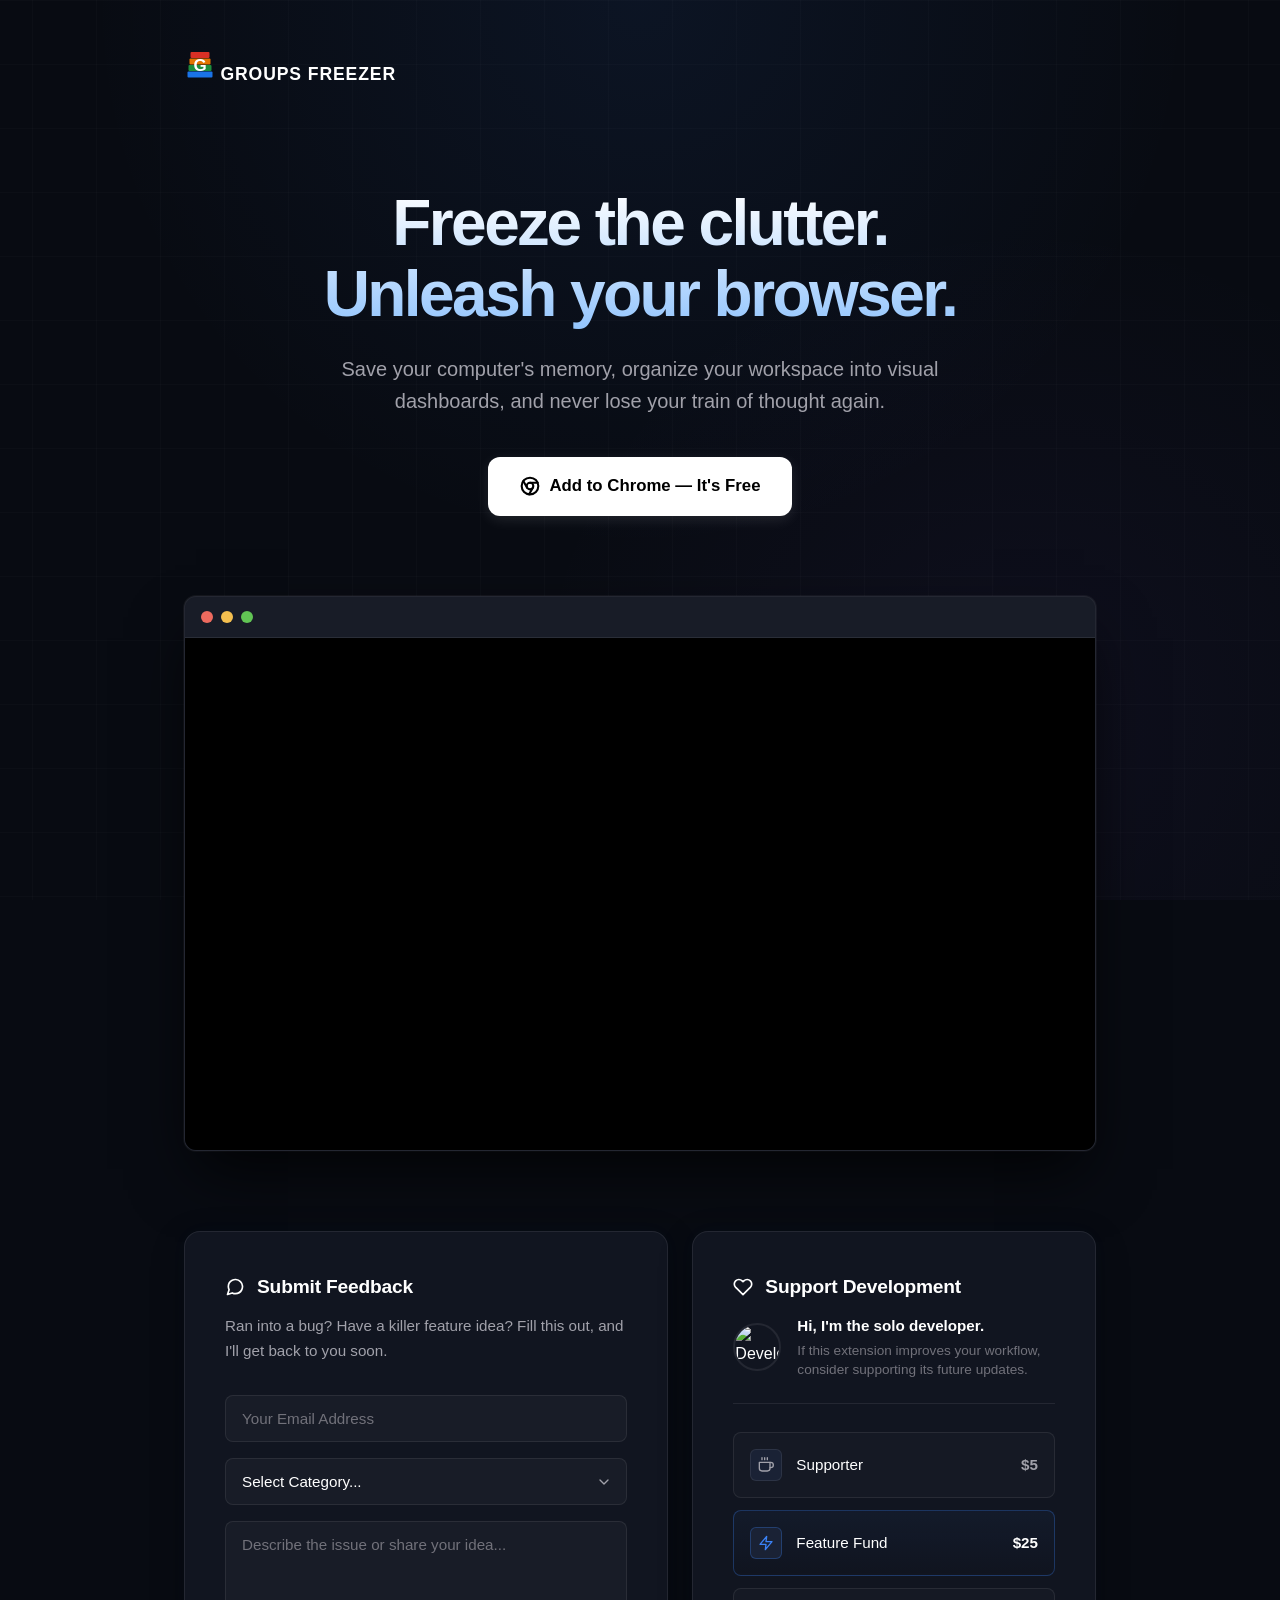
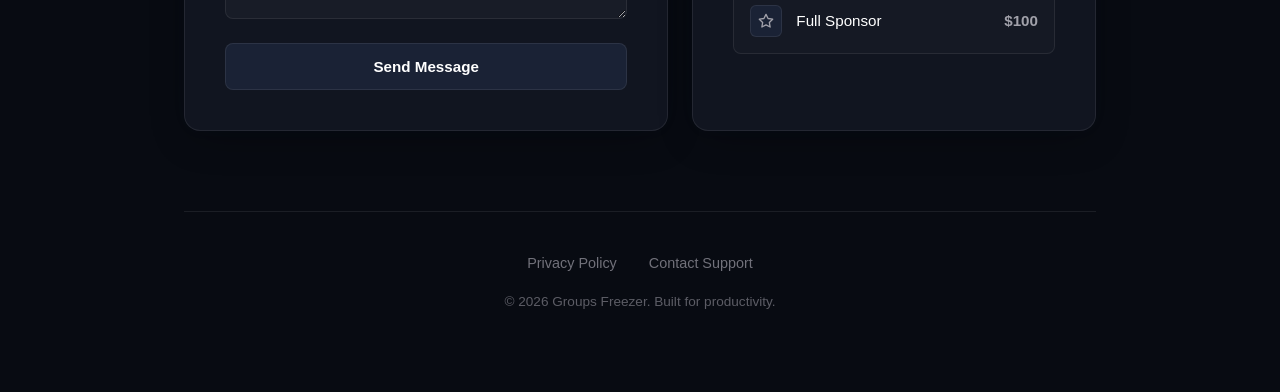
==== commit 72eb3c5d: "Update index.html" ====
--- a/index.html
+++ b/index.html
@@ -6,20 +6,23 @@
     <title>Groups Freezer | Smart Tab Management</title>
     <link href="https://fonts.googleapis.com/css2?family=Plus+Jakarta+Sans:wght@400;500;600;700;800&display=swap" rel="stylesheet">
     <link rel="stylesheet" href="style.css">
+    <link rel="icon" type="image/png" sizes="48x48" href="icon48.png">
 </head>
 <body>
 
     <div class="container">
         
         <nav class="navbar">
-            <svg xmlns="http://www.w3.org/2000/svg" viewBox="0 0 128 128" width="28" height="28">
-              <rect x="26" y="16" width="76" height="24" rx="4" fill="#d93025"/>
-              <rect x="22" y="42" width="84" height="24" rx="4" fill="#e37400"/>
-              <rect x="18" y="68" width="92" height="24" rx="4" fill="#1e8e3e"/>
-              <rect x="14" y="94" width="100" height="24" rx="4" fill="#1a73e8"/>
-              <text x="64" y="70" font-family="-apple-system, BlinkMacSystemFont, 'Segoe UI', Roboto, Helvetica, Arial, sans-serif" font-size="68" font-weight="bold" fill="white" text-anchor="middle" dominant-baseline="central">G</text>
-            </svg>
-            <span class="logo-text">GROUPS FREEZER</span>
+            <div class="navbar-left">
+                <svg xmlns="http://www.w3.org/2000/svg" viewBox="0 0 128 128" width="32" height="32">
+                  <rect x="26" y="16" width="76" height="24" rx="4" fill="#d93025"/>
+                  <rect x="22" y="42" width="84" height="24" rx="4" fill="#e37400"/>
+                  <rect x="18" y="68" width="92" height="24" rx="4" fill="#1e8e3e"/>
+                  <rect x="14" y="94" width="100" height="24" rx="4" fill="#1a73e8"/>
+                  <text x="64" y="70" font-family="-apple-system, BlinkMacSystemFont, 'Segoe UI', Roboto, Helvetica, Arial, sans-serif" font-size="68" font-weight="bold" fill="white" text-anchor="middle" dominant-baseline="central">G</text>
+                </svg>
+                <span class="logo-text">GROUPS FREEZER</span>
+            </div>
         </nav>
 
         <header class="hero">
@@ -58,7 +61,7 @@
             </div>
         </section>
 
-        <section class="grid">
+        <section class="grid" id="feedback">
             
             <div class="glass-panel">
                 <div class="panel-header">
@@ -76,12 +79,11 @@
                             <option value="" disabled selected>Select Category...</option>
                             <option value="bug">Report a Bug</option>
                             <option value="feature">Feature Request</option>
-                            <option value="other">General Inquiry</option>
+                            <option value="other">Other</option>
                         </select>
                     </div>
                     <div class="input-group">
-                        <textarea id="feedback-msg" name="message" rows="5" maxlength="500" placeholder="Describe the issue or share your idea..." required></textarea>
-                        <div class="char-counter" id="char-count">0/500</div>
+                        <textarea name="message" rows="4" placeholder="Describe the issue or share your idea..." required></textarea>
                     </div>
                     <button type="submit" class="btn-secondary">Send Message</button>
                 </form>
@@ -89,43 +91,43 @@
 
             <div class="glass-panel support-panel">
                 <div class="panel-header">
-                    <svg width="20" height="20" viewBox="0 0 24 24" fill="none" stroke="currentColor" stroke-width="2" stroke-linecap="round" stroke-linejoin="round"><path d="M19 14c1.49-1.46 3-3.21 3-5.5A5.5 5.5 0 0 0 16.5 3c-1.76 0-3 .5-4.5 2-1.5-1.5-2.74-2-4.5-2A5.5 5.5 0 0 0 2 8.5c0 2.3 1.5 4.05 3 5.5l7 7Z"></path></svg>
+                    <svg width="20" height="20" viewBox="0 0 24 24" fill="none" stroke="currentColor" stroke-width="2" stroke-linecap="round" stroke-linejoin="round"><path d="M20.84 4.61a5.5 5.5 0 0 0-7.78 0L12 5.67l-1.06-1.06a5.5 5.5 0 0 0-7.78 7.78l1.06 1.06L12 21.23l7.78-7.78 1.06-1.06a5.5 5.5 0 0 0 0-7.78z"></path></svg>
                     <h2>Support Development</h2>
                 </div>
                 
                 <div class="dev-profile">
-                    <img src="n_bv.jpg" alt="Solo Developer" class="dev-avatar">
+                    <img src="https://ui-avatars.com/api/?name=V&background=3b82f6&color=fff" alt="Developer" class="dev-avatar">
                     <div class="dev-info">
                         <span class="dev-greeting">Hi, I'm the solo developer.</span>
                         <span class="dev-context">If this extension improves your workflow, consider supporting its future updates.</span>
                     </div>
                 </div>
-                
+
                 <div class="support-tiers">
-                    <a href="https://ko-fi.com/K3K21VOTE9" target="_blank" class="tier-card">
+                    <a href="ССЫЛКА_ИЗ_МАГАЗИНА_НА_5_ДОЛЛАРОВ" target="_blank" class="tier-card">
                         <div class="tier-left">
                             <div class="tier-icon-wrap">
-                                <svg width="18" height="18" viewBox="0 0 24 24" fill="none" stroke="currentColor" stroke-width="2" stroke-linecap="round" stroke-linejoin="round"><path d="M18 8h1a4 4 0 0 1 0 8h-1"></path><path d="M2 8h16v9a4 4 0 0 1-4 4H6a4 4 0 0 1-4-4V8z"></path><line x1="6" y1="1" x2="6" y2="4"></line><line x1="10" y1="1" x2="10" y2="4"></line><line x1="14" y1="1" x2="14" y2="4"></line></svg>
+                                <svg width="16" height="16" viewBox="0 0 24 24" fill="none" stroke="currentColor" stroke-width="2" stroke-linecap="round" stroke-linejoin="round"><path d="M18 8h1a4 4 0 0 1 0 8h-1"></path><path d="M2 8h16v9a4 4 0 0 1-4 4H6a4 4 0 0 1-4-4V8z"></path><line x1="6" y1="1" x2="6" y2="4"></line><line x1="10" y1="1" x2="10" y2="4"></line><line x1="14" y1="1" x2="14" y2="4"></line></svg>
                             </div>
                             <span class="tier-name">Supporter</span>
                         </div>
                         <span class="tier-price">$5</span>
                     </a>
-                    
-                    <a href="https://ko-fi.com/K3K21VOTE9" target="_blank" class="tier-card">
+
+                    <a href="ССЫЛКА_ИЗ_МАГАЗИНА_НА_25_ДОЛЛАРОВ" target="_blank" class="tier-card tier-card-highlight">
                         <div class="tier-left">
                             <div class="tier-icon-wrap">
-                                <svg width="18" height="18" viewBox="0 0 24 24" fill="none" stroke="currentColor" stroke-width="2" stroke-linecap="round" stroke-linejoin="round"><polygon points="13 2 3 14 12 14 11 22 21 10 12 10 13 2"></polygon></svg>
+                                <svg width="16" height="16" viewBox="0 0 24 24" fill="none" stroke="currentColor" stroke-width="2" stroke-linecap="round" stroke-linejoin="round"><polygon points="13 2 3 14 12 14 11 22 21 10 12 10 13 2"></polygon></svg>
                             </div>
                             <span class="tier-name">Feature Fund</span>
                         </div>
                         <span class="tier-price">$25</span>
                     </a>
-                    
-                    <a href="https://ko-fi.com/K3K21VOTE9" target="_blank" class="tier-card tier-card-highlight">
+
+                    <a href="ССЫЛКА_ИЗ_МАГАЗИНА_НА_100_ДОЛЛАРОВ" target="_blank" class="tier-card">
                         <div class="tier-left">
                             <div class="tier-icon-wrap">
-                                <svg width="18" height="18" viewBox="0 0 24 24" fill="none" stroke="currentColor" stroke-width="2" stroke-linecap="round" stroke-linejoin="round"><path d="M12 2l3.09 6.26L22 9.27l-5 4.87 1.18 6.88L12 17.77l-6.18 3.25L7 14.14 2 9.27l6.91-1.01L12 2z"></path></svg>
+                                <svg width="16" height="16" viewBox="0 0 24 24" fill="none" stroke="currentColor" stroke-width="2" stroke-linecap="round" stroke-linejoin="round"><polygon points="12 2 15.09 8.26 22 9.27 17 14.14 18.18 21.02 12 17.77 5.82 21.02 7 14.14 2 9.27 8.91 8.26 12 2"></polygon></svg>
                             </div>
                             <span class="tier-name">Full Sponsor</span>
                         </div>
@@ -139,19 +141,12 @@
         <footer>
             <div class="footer-links">
                 <a href="privacy.html">Privacy Policy</a>
+                <a href="#feedback">Contact Support</a>
             </div>
             <div class="copyright">© 2026 Groups Freezer. Built for productivity.</div>
         </footer>
 
     </div>
-
-    <script>
-        const textarea = document.getElementById('feedback-msg');
-        const counter = document.getElementById('char-count');
-        
-        textarea.addEventListener('input', function() {
-            counter.textContent = `${this.value.length}/500`;
-        });
-    </script>
+    
 </body>
 </html>
--- a/style.css
+++ b/style.css
@@ -0,0 +1,411 @@
+:root {
+    /* Вернули глубокий темно-синий цвет из оригинала */
+    --bg-color: #080b12;
+    --surface: #111520;
+    --surface-hover: #1a2235;
+    --border-light: rgba(255, 255, 255, 0.08);
+    --border-strong: rgba(255, 255, 255, 0.15);
+    --text-main: #ffffff;
+    --text-subtitle: #a1a1aa;
+    --text-muted: #71717a;
+    --accent-blue: #3b82f6;
+    --accent-blue-hover: #2563eb;
+    --accent-kofi: #ff5e5b;
+}
+
+* { 
+    margin: 0; 
+    padding: 0; 
+    box-sizing: border-box; 
+    font-family: 'Plus Jakarta Sans', -apple-system, BlinkMacSystemFont, sans-serif; 
+    -webkit-font-smoothing: antialiased;
+    -moz-osx-font-smoothing: grayscale;
+}
+
+body {
+    background-color: var(--bg-color);
+    color: var(--text-main);
+    line-height: 1.6;
+    /* Вернули цветные свечения на фон + оставили тонкую премиальную сетку */
+    background-image: 
+        radial-gradient(circle at 50% 0%, rgba(59, 130, 246, 0.08) 0%, transparent 50%),
+        radial-gradient(circle at 80% 80%, rgba(139, 92, 246, 0.05) 0%, transparent 40%),
+        linear-gradient(rgba(255, 255, 255, 0.015) 1px, transparent 1px),
+        linear-gradient(90deg, rgba(255, 255, 255, 0.015) 1px, transparent 1px);
+    background-size: 100% 100%, 100% 100%, 64px 64px, 64px 64px;
+    background-attachment: fixed;
+    background-position: center top;
+}
+
+.container {
+    max-width: 960px; 
+    margin: 0 auto;
+    padding: 48px 24px 80px;
+    display: flex;
+    flex-direction: column;
+    gap: 80px;
+}
+
+/* Navbar */
+.navbar {
+    display: flex;
+    align-items: center;
+    gap: 12px;
+}
+.logo-text {
+    font-weight: 700;
+    font-size: 1.1rem;
+    letter-spacing: 0.05em;
+    color: var(--text-main);
+}
+
+/* Hero Section */
+.hero { 
+    text-align: center; 
+    padding-top: 20px;
+}
+.hero h1 {
+    font-size: 4rem;
+    font-weight: 800;
+    line-height: 1.1;
+    margin-bottom: 24px;
+    letter-spacing: -0.04em;
+    /* Вернули синеватый отлив градиенту текста */
+    background: linear-gradient(180deg, #ffffff 0%, #93c5fd 100%);
+    -webkit-background-clip: text;
+    -webkit-text-fill-color: transparent;
+}
+.hero p {
+    font-size: 1.25rem;
+    color: var(--text-subtitle);
+    max-width: 600px;
+    margin: 0 auto;
+    font-weight: 400;
+}
+
+/* Primary Button */
+.btn-primary {
+    background: #ffffff;
+    color: #000000;
+    padding: 16px 32px;
+    border-radius: 12px;
+    font-size: 1.05rem;
+    font-weight: 700;
+    text-decoration: none;
+    display: inline-flex;
+    align-items: center;
+    gap: 10px;
+    margin-top: 40px;
+    transition: all 0.2s cubic-bezier(0.16, 1, 0.3, 1);
+    box-shadow: 0 4px 14px 0 rgba(255, 255, 255, 0.1);
+}
+.btn-primary:hover {
+    transform: translateY(-2px);
+    box-shadow: 0 6px 20px 0 rgba(255, 255, 255, 0.15);
+    background: #f8fafc;
+}
+
+/* Browser Mockup */
+.video-section {
+    width: 100%;
+}
+.browser-mockup {
+    background: var(--surface);
+    border: 1px solid var(--border-light);
+    border-radius: 12px;
+    overflow: hidden;
+    box-shadow: 0 30px 60px -12px rgba(0, 0, 0, 0.8), 0 0 0 1px rgba(255,255,255,0.05);
+}
+.browser-header {
+    background: rgba(255, 255, 255, 0.03);
+    padding: 14px 16px;
+    display: flex;
+    gap: 8px;
+    border-bottom: 1px solid var(--border-light);
+}
+.dot {
+    width: 12px;
+    height: 12px;
+    border-radius: 50%;
+}
+.dot.close { background: #ed6a5e; }
+.dot.minimize { background: #f4bf4f; }
+.dot.expand { background: #61c554; }
+
+.video-wrapper {
+    position: relative;
+    padding-bottom: 56.25%; 
+    height: 0;
+    background: #000;
+}
+.video-wrapper iframe {
+    position: absolute; 
+    top: 0; left: 0; 
+    width: 100%; height: 100%;
+}
+
+/* Grid Layout */
+.grid {
+    display: grid;
+    grid-template-columns: 1.2fr 1fr;
+    gap: 24px;
+}
+
+/* Glass Panels / Cards */
+.glass-panel {
+    background: var(--surface);
+    border: 1px solid var(--border-light);
+    border-radius: 16px;
+    padding: 40px;
+    transition: all 0.3s ease;
+    box-shadow: 0 10px 40px -10px rgba(0, 0, 0, 0.4), 0 0 20px -5px rgba(59, 130, 246, 0.05);
+}
+.glass-panel:hover {
+    border-color: var(--border-strong);
+    box-shadow: 0 10px 40px -10px rgba(0, 0, 0, 0.5), 0 0 30px -5px rgba(59, 130, 246, 0.1);
+}
+.support-panel {
+    display: flex;
+    flex-direction: column;
+}
+
+/* Panel Typography */
+.panel-header {
+    display: flex;
+    align-items: center;
+    gap: 12px;
+    margin-bottom: 12px;
+    color: var(--text-main);
+}
+h2 {
+    font-size: 1.2rem;
+    font-weight: 600;
+    letter-spacing: -0.01em;
+}
+.subtitle {
+    color: var(--text-subtitle);
+    font-size: 0.95rem;
+    margin-bottom: 32px;
+    line-height: 1.6;
+}
+
+/* Forms */
+.input-group {
+    margin-bottom: 16px;
+    position: relative;
+}
+input, textarea, select {
+    width: 100%;
+    padding: 14px 16px;
+    background: rgba(255, 255, 255, 0.03);
+    border: 1px solid var(--border-light);
+    border-radius: 8px;
+    color: var(--text-main);
+    font-size: 0.95rem;
+    outline: none;
+    transition: all 0.2s ease;
+    appearance: none;
+    -webkit-appearance: none;
+}
+select {
+    background-image: url("data:image/svg+xml;charset=US-ASCII,%3Csvg%20xmlns%3D%22http%3A%2F%2Fwww.w3.org%2F2000%2Fsvg%22%20width%3D%2224%22%20height%3D%2224%22%20viewBox%3D%220%200%2024%2024%22%20fill%3D%22none%22%20stroke%3D%22%23a1a1aa%22%20stroke-width%3D%222%22%20stroke-linecap%3D%22round%22%20stroke-linejoin%3D%22round%22%3E%3Cpolyline%20points%3D%226%209%2012%2015%2018%209%22%3E%3C%2Fpolyline%3E%3C%2Fsvg%3E");
+    background-repeat: no-repeat;
+    background-position: right 14px top 50%;
+    background-size: 16px auto;
+    cursor: pointer;
+}
+select option {
+    background-color: var(--surface);
+    color: var(--text-main);
+}
+input::placeholder, textarea::placeholder {
+    color: var(--text-muted);
+}
+input:focus, textarea:focus, select:focus {
+    border-color: var(--accent-blue);
+    background: rgba(255, 255, 255, 0.05);
+    box-shadow: 0 0 0 3px rgba(59, 130, 246, 0.2);
+}
+
+.char-counter {
+    font-size: 0.75rem;
+    color: var(--text-muted);
+    text-align: right;
+    margin-top: 8px;
+}
+
+/* Secondary Button (Form Submit) */
+.btn-secondary {
+    display: flex;
+    align-items: center;
+    justify-content: center;
+    width: 100%;
+    padding: 14px;
+    border-radius: 8px;
+    font-weight: 600;
+    font-size: 0.95rem;
+    cursor: pointer;
+    transition: all 0.2s ease;
+    background: var(--surface-hover);
+    color: var(--text-main);
+    border: 1px solid var(--border-light);
+}
+.btn-secondary:hover {
+    background: var(--accent-blue);
+    border-color: var(--accent-blue-hover);
+    box-shadow: 0 4px 12px rgba(59, 130, 246, 0.3);
+    transform: translateY(-1px);
+}
+
+/* Developer Profile */
+.dev-profile {
+    display: flex;
+    align-items: center;
+    gap: 16px;
+    margin-bottom: 28px;
+    padding-bottom: 24px;
+    border-bottom: 1px solid var(--border-light);
+}
+.dev-avatar {
+    width: 48px;
+    height: 48px;
+    border-radius: 50%;
+    object-fit: cover;
+    /* Убрал черно-белый фильтр, вернул оригинальные цвета фото */
+    border: 2px solid var(--border-light);
+}
+.dev-info {
+    display: flex;
+    flex-direction: column;
+    gap: 2px;
+}
+.dev-greeting {
+    font-weight: 600;
+    font-size: 0.95rem;
+    color: var(--text-main);
+}
+.dev-context {
+    font-size: 0.85rem;
+    color: var(--text-muted);
+    line-height: 1.4;
+}
+
+/* Support Tiers */
+.support-tiers {
+    display: flex;
+    flex-direction: column;
+    gap: 12px;
+}
+
+.tier-card {
+    display: flex;
+    align-items: center;
+    justify-content: space-between;
+    padding: 16px;
+    background: rgba(255, 255, 255, 0.02);
+    border: 1px solid var(--border-light);
+    border-radius: 8px;
+    color: var(--text-main);
+    text-decoration: none;
+    transition: all 0.2s ease;
+}
+
+.tier-left {
+    display: flex;
+    align-items: center;
+    gap: 14px;
+}
+
+.tier-icon-wrap {
+    display: flex;
+    align-items: center;
+    justify-content: center;
+    width: 32px;
+    height: 32px;
+    border-radius: 6px;
+    background: var(--surface-hover);
+    color: var(--text-subtitle);
+    border: 1px solid var(--border-light);
+    transition: all 0.2s ease;
+}
+
+.tier-name {
+    font-size: 0.95rem;
+    font-weight: 500;
+}
+
+.tier-price {
+    font-weight: 600;
+    font-size: 0.95rem;
+    color: var(--text-subtitle);
+    transition: color 0.2s;
+}
+
+/* Hover & Highlight States */
+.tier-card:hover {
+    background: rgba(255, 255, 255, 0.05);
+    border-color: var(--border-strong);
+    transform: translateY(-2px);
+}
+
+.tier-card:hover .tier-icon-wrap {
+    color: var(--text-main);
+    border-color: var(--text-muted);
+}
+
+.tier-card:hover .tier-price {
+    color: var(--text-main);
+}
+
+/* Highlight Tier (Sponsor) */
+.tier-card-highlight {
+    border-color: rgba(59, 130, 246, 0.3);
+    background: linear-gradient(180deg, rgba(59, 130, 246, 0.05) 0%, transparent 100%);
+}
+.tier-card-highlight .tier-icon-wrap {
+    color: var(--accent-blue);
+    border-color: rgba(59, 130, 246, 0.3);
+}
+.tier-card-highlight .tier-price {
+    color: var(--text-main);
+}
+.tier-card-highlight:hover {
+    border-color: var(--accent-blue);
+    box-shadow: 0 4px 20px rgba(59, 130, 246, 0.15);
+}
+
+/* Footer */
+footer {
+    text-align: center;
+    padding-top: 40px;
+    border-top: 1px solid var(--border-light);
+    display: flex;
+    flex-direction: column;
+    gap: 16px;
+}
+.footer-links {
+    display: flex;
+    justify-content: center;
+    gap: 32px;
+}
+.footer-links a {
+    color: var(--text-muted);
+    text-decoration: none;
+    font-size: 0.9rem;
+    font-weight: 500;
+    transition: color 0.2s;
+}
+.footer-links a:hover {
+    color: var(--text-main);
+}
+.copyright {
+    color: var(--text-muted);
+    font-size: 0.85rem;
+    opacity: 0.8;
+}
+
+@media (max-width: 768px) {
+    .hero h1 { font-size: 2.75rem; }
+    .grid { grid-template-columns: 1fr; }
+    .glass-panel { padding: 32px 24px; }
+}
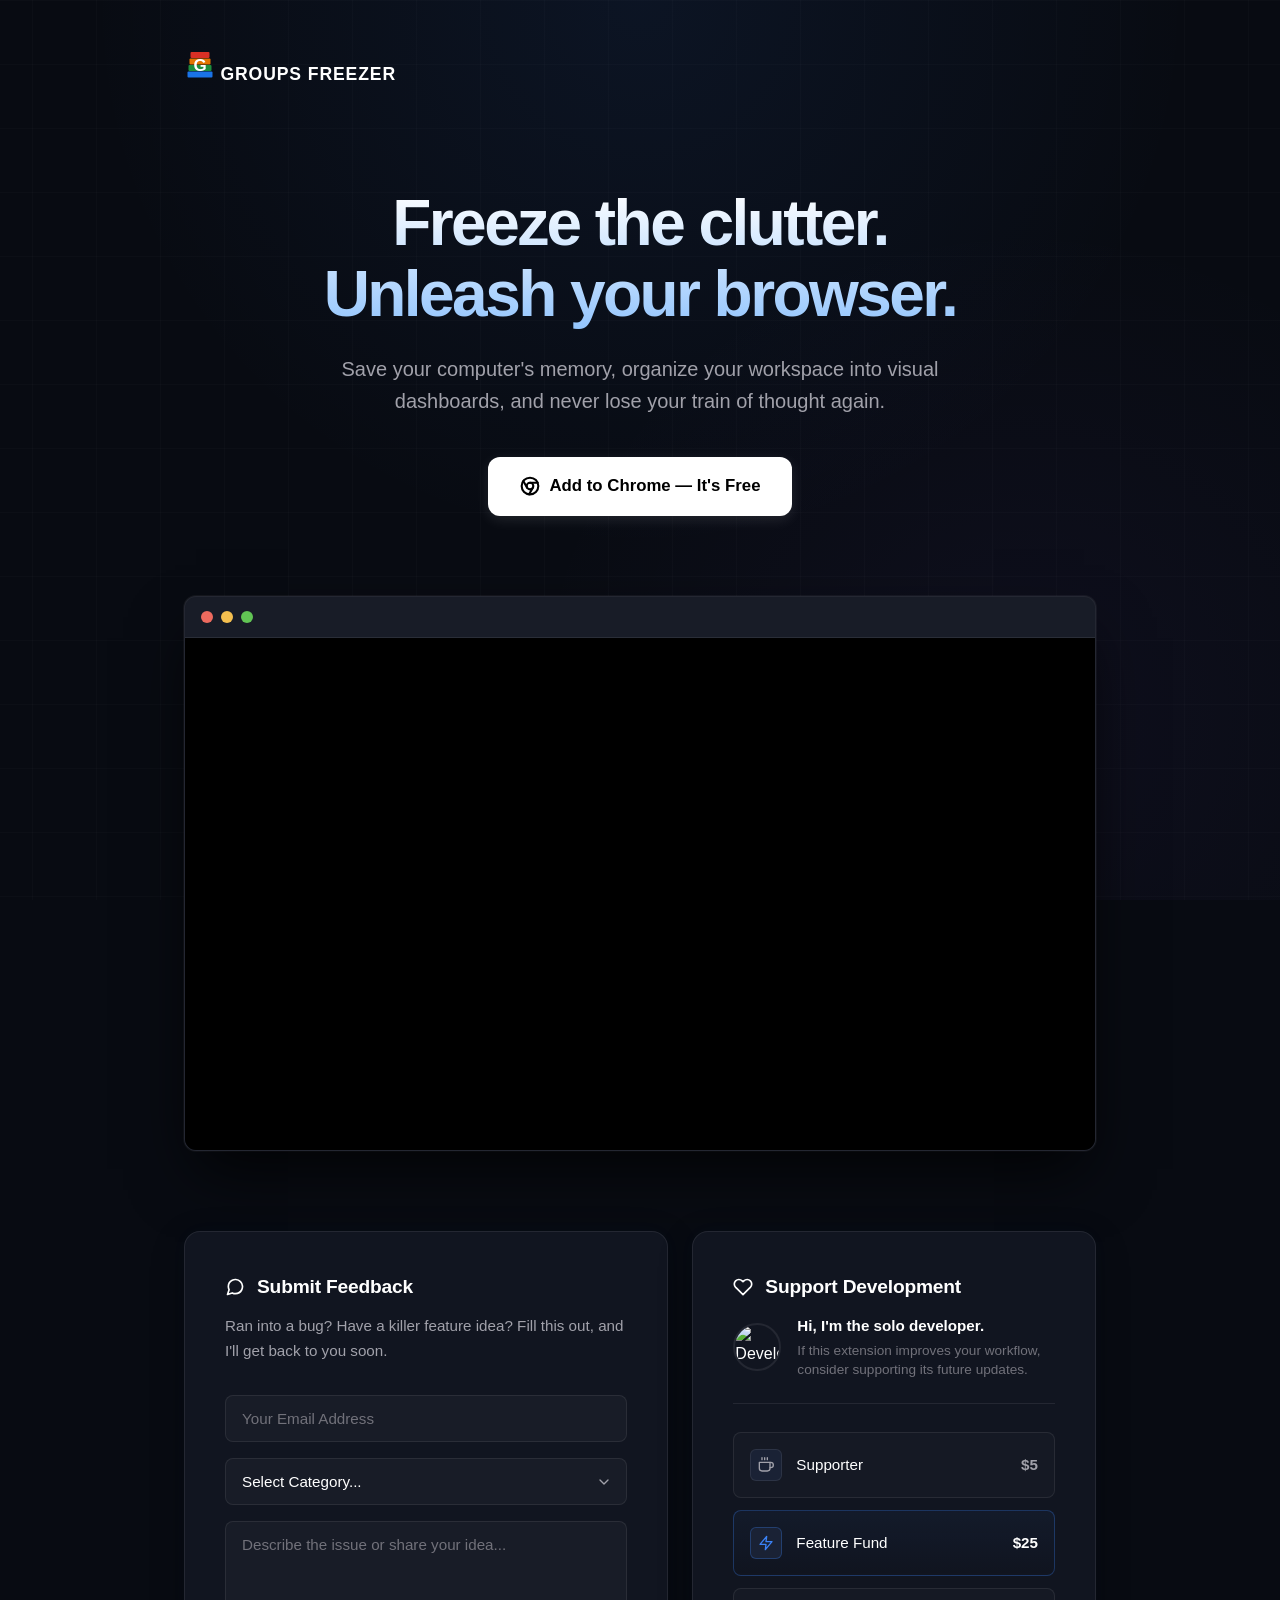
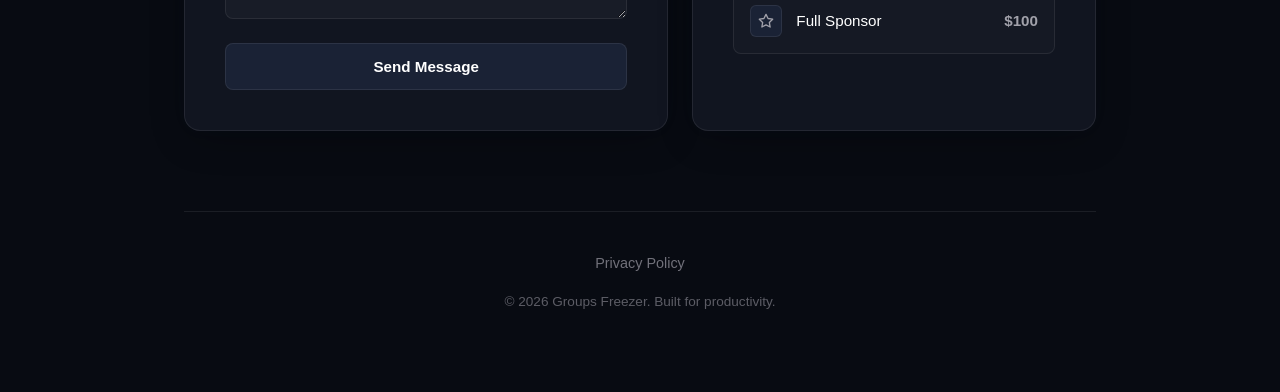
==== commit 486498dc: "Update index.html" ====
--- a/index.html
+++ b/index.html
@@ -104,7 +104,7 @@
                 </div>
 
                 <div class="support-tiers">
-                    <a href="ССЫЛКА_ИЗ_МАГАЗИНА_НА_5_ДОЛЛАРОВ" target="_blank" class="tier-card">
+                    <a href="https://ko-fi.com/s/9cb919a399" target="_blank" class="tier-card">
                         <div class="tier-left">
                             <div class="tier-icon-wrap">
                                 <svg width="16" height="16" viewBox="0 0 24 24" fill="none" stroke="currentColor" stroke-width="2" stroke-linecap="round" stroke-linejoin="round"><path d="M18 8h1a4 4 0 0 1 0 8h-1"></path><path d="M2 8h16v9a4 4 0 0 1-4 4H6a4 4 0 0 1-4-4V8z"></path><line x1="6" y1="1" x2="6" y2="4"></line><line x1="10" y1="1" x2="10" y2="4"></line><line x1="14" y1="1" x2="14" y2="4"></line></svg>
@@ -114,7 +114,7 @@
                         <span class="tier-price">$5</span>
                     </a>
 
-                    <a href="ССЫЛКА_ИЗ_МАГАЗИНА_НА_25_ДОЛЛАРОВ" target="_blank" class="tier-card tier-card-highlight">
+                    <a href="https://ko-fi.com/s/96f495e986" target="_blank" class="tier-card tier-card-highlight">
                         <div class="tier-left">
                             <div class="tier-icon-wrap">
                                 <svg width="16" height="16" viewBox="0 0 24 24" fill="none" stroke="currentColor" stroke-width="2" stroke-linecap="round" stroke-linejoin="round"><polygon points="13 2 3 14 12 14 11 22 21 10 12 10 13 2"></polygon></svg>
@@ -124,7 +124,7 @@
                         <span class="tier-price">$25</span>
                     </a>
 
-                    <a href="ССЫЛКА_ИЗ_МАГАЗИНА_НА_100_ДОЛЛАРОВ" target="_blank" class="tier-card">
+                    <a href="https://ko-fi.com/s/58db58f8ba" target="_blank" class="tier-card">
                         <div class="tier-left">
                             <div class="tier-icon-wrap">
                                 <svg width="16" height="16" viewBox="0 0 24 24" fill="none" stroke="currentColor" stroke-width="2" stroke-linecap="round" stroke-linejoin="round"><polygon points="12 2 15.09 8.26 22 9.27 17 14.14 18.18 21.02 12 17.77 5.82 21.02 7 14.14 2 9.27 8.91 8.26 12 2"></polygon></svg>
@@ -141,12 +141,11 @@
         <footer>
             <div class="footer-links">
                 <a href="privacy.html">Privacy Policy</a>
-                <a href="#feedback">Contact Support</a>
             </div>
             <div class="copyright">© 2026 Groups Freezer. Built for productivity.</div>
         </footer>
 
     </div>
-    
+
 </body>
 </html>
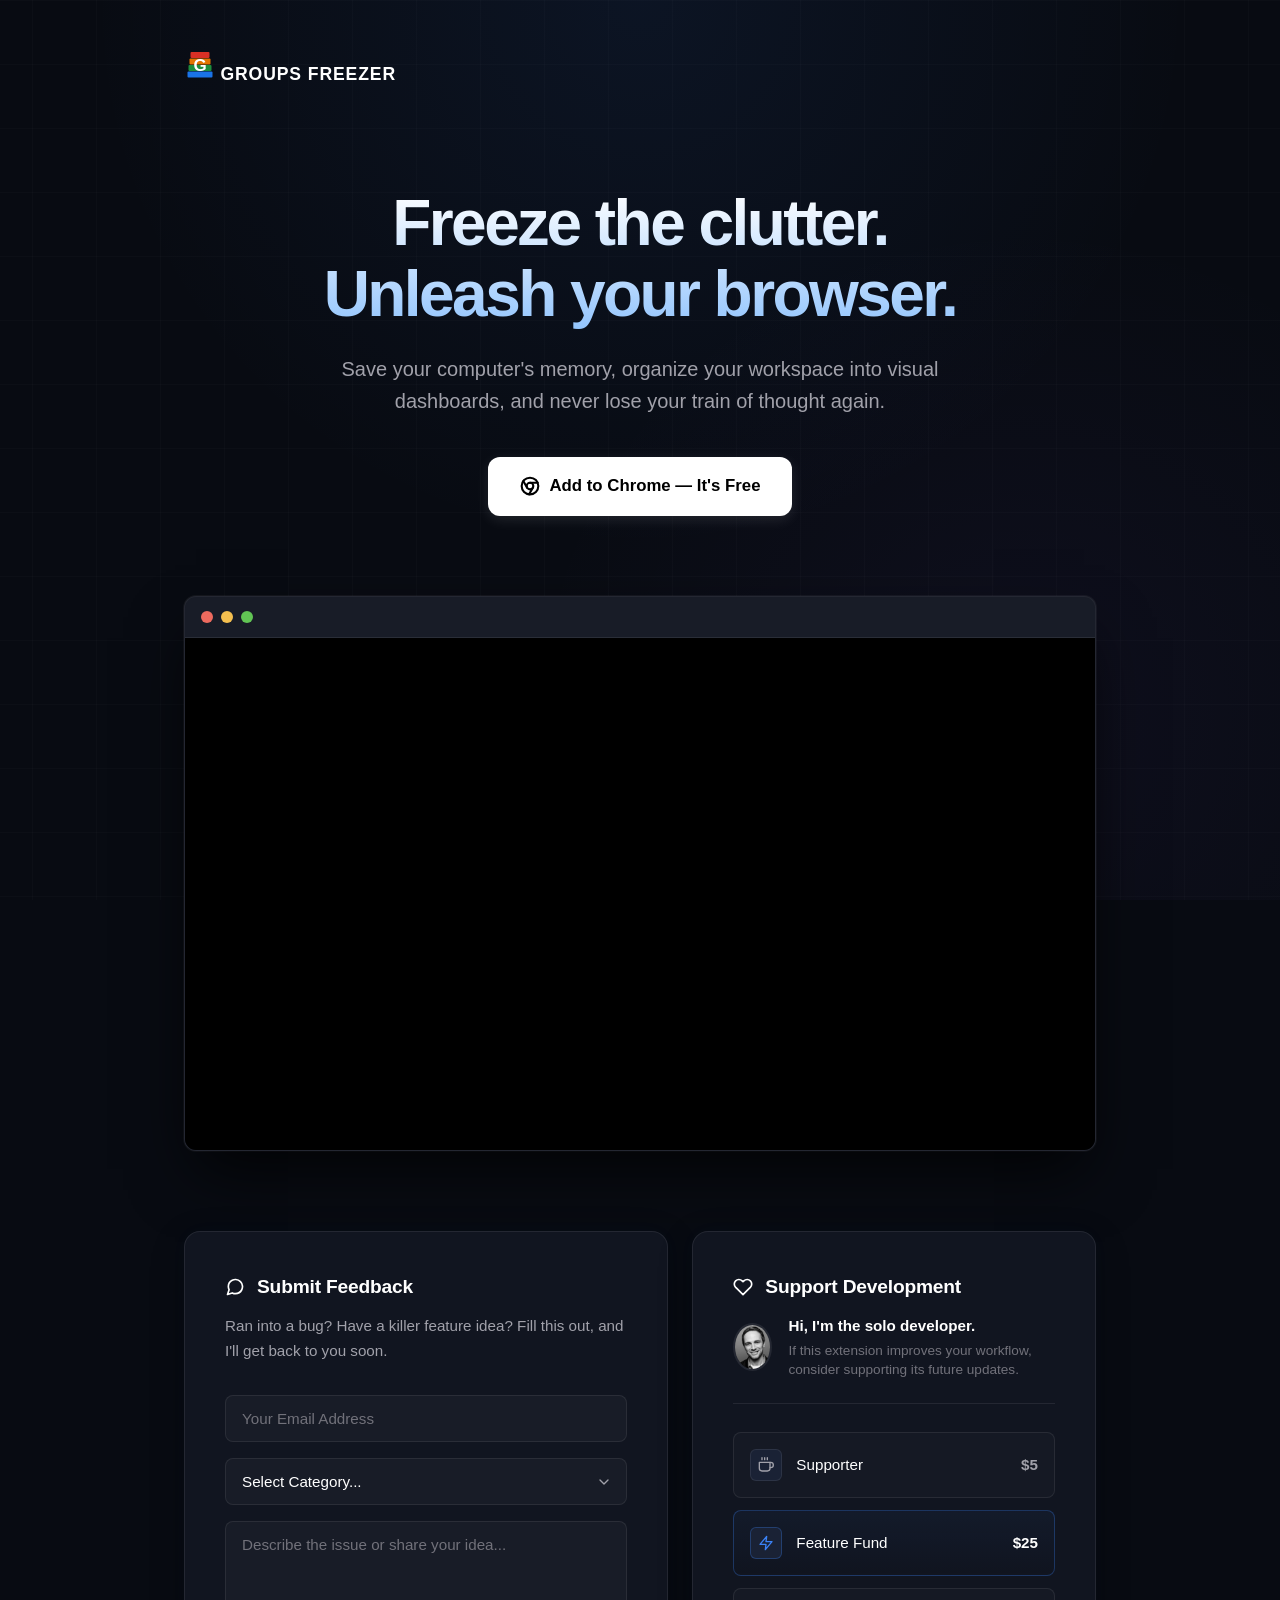
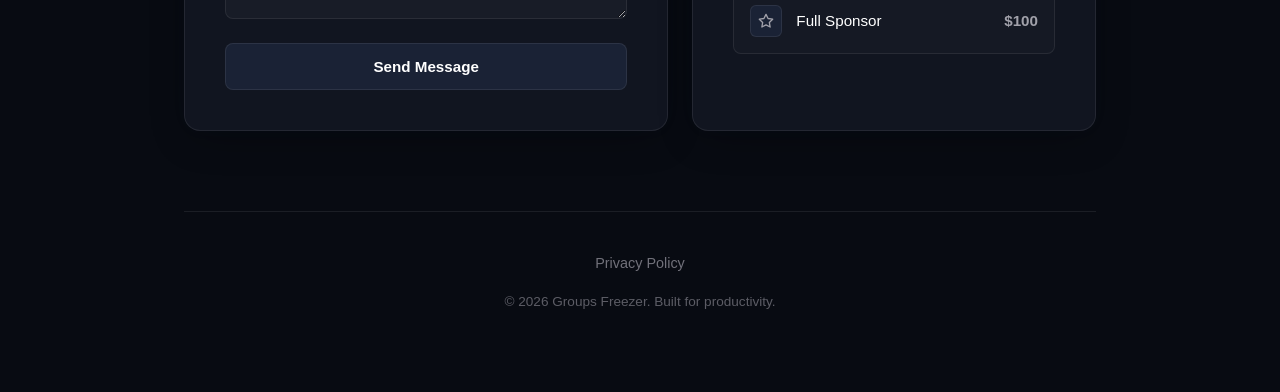
==== commit 3f784376: "Update index.html" ====
--- a/index.html
+++ b/index.html
@@ -96,7 +96,7 @@
                 </div>
                 
                 <div class="dev-profile">
-                    <img src="https://ui-avatars.com/api/?name=V&background=3b82f6&color=fff" alt="Developer" class="dev-avatar">
+                    <img src="n_bv.jpg" alt="Solo Developer" class="dev-avatar">
                     <div class="dev-info">
                         <span class="dev-greeting">Hi, I'm the solo developer.</span>
                         <span class="dev-context">If this extension improves your workflow, consider supporting its future updates.</span>
